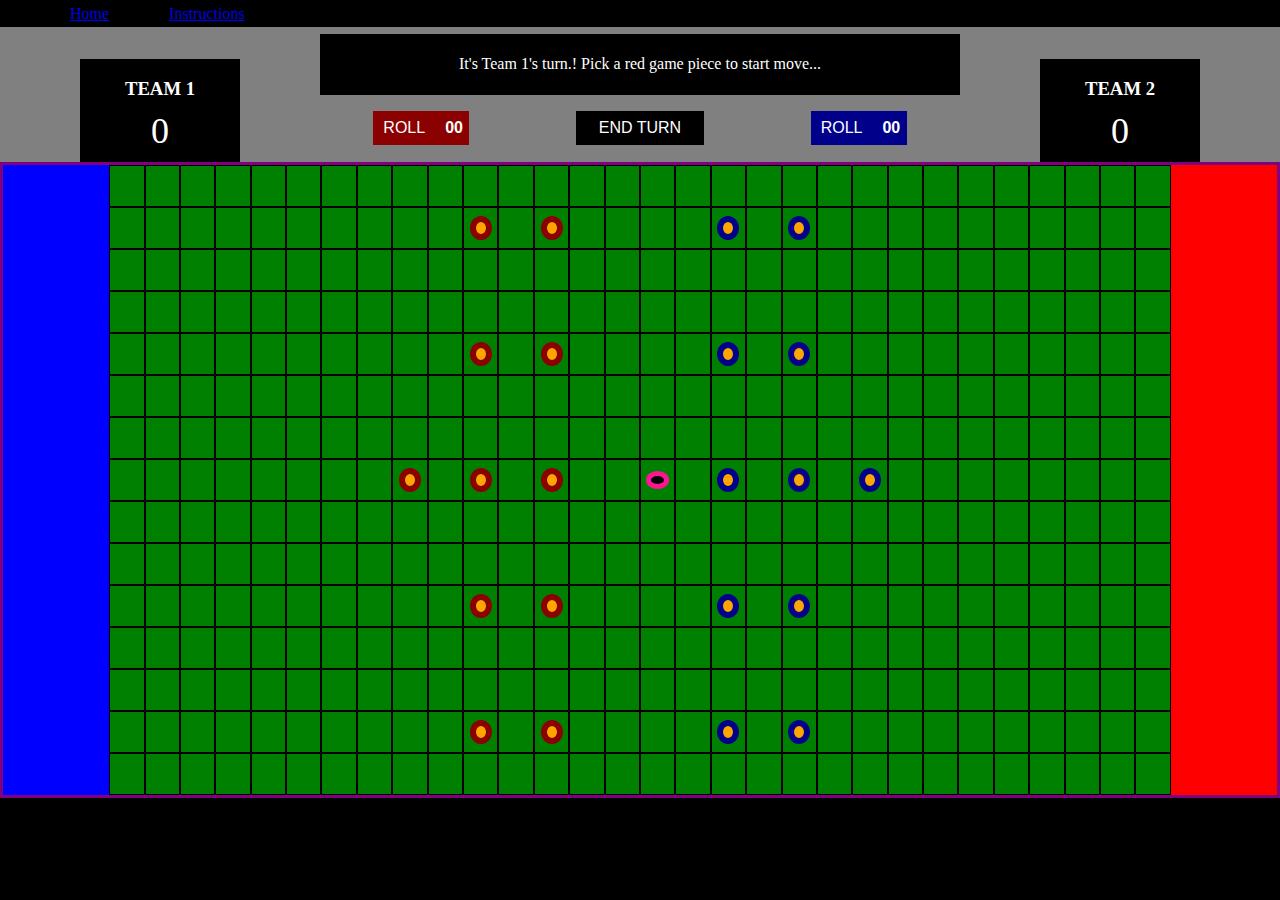
==== index.html @ e9a86d67 "Added score boards" ====
<!DOCTYPE html>
<html lang="en">
<head>
  <meta charset="UTF-8">
  <meta http-equiv="X-UA-Compatible" content="IE=edge">
  <meta name="viewport" content="width=device-width, initial-scale=1.0">
  <link rel="stylesheet" href="styles.css">
  <title>Combat League</title>
</head>
<body>
  <nav>
    <ul>
      <li><a href="index.html">Home</a></li>
      <li><a href="instructions.html" target="_blank">Instructions</a></li>
    </ul>
  </nav>
  <section id='score-container'>
    <div id="scoreboard1-container" class="scoreboard-container">
      <div id='scoreboard2' class="scoreboard">
        <h3>TEAM 1</h3>
        <p id="score2" class="score">0</p>
      </div>
    </div>
    </div>
    <div id="instructions-container">
      <p id="instructions">Instructions go here...</p>
    </div>
    <div id="buttons-container">
      <button type="button" id="roll-button-1" class="roll-button">ROLL
        <h4 id="roll-amount-1" class="roll-amount">00</h4>
      </button>
      <button type="button"id="end-turn-button">END TURN</button>
      <button type="button" id="roll-button-2" class="roll-button">ROLL
        <h4 id="roll-amount-2" class="roll-amount">00</h4>
      </button>
    </div>
    <div id="scoreboard2-container" class="scoreboard-container">
      <div id='scoreboard2' class="scoreboard">
        <h3>TEAM 2</h3>
        <p id="score2" class="score">0</p>
      </div>
    </div>
  </section>
  <div id="field-container">
    <div id="endzone1"></div>
    <div id="field"></div>
    <div id="endzone2"></div>
  </div>
  <section>
    <div id="team1-injuries-container" class="injuries"></div>
    <div id="team2-injuries-container" class="injuries"></div>
  </section>
  <script src="script.js" type="text/javascript"></script>
</body>
</html>
---- styles.css ----
body {
  display: flex;
  flex-direction: column;
  justify-content: start;
  height: 100vh;
  margin: 0;
  background-color: black;
}
nav {
  display: flex;
  align-items: center;
  height: 3%;
}
ul {
  display: flex;
}
li {
  margin: 0 30px;
}
#score-container {
  display: grid;
  grid-template-columns: 1fr 2fr 1fr;
  grid-template-rows: 1fr 1fr;
  justify-content: space-around;
  align-items: flex-end;
  height: 15%;
  background-color: gray;
}
.scoreboard-container {
  display: flex;
  justify-content: center;
}
#scoreboard1-container {
  grid-area: 1 / 1 / span 2 / span 1;
}
#scoreboard2-container {
  grid-area: 1 / 3 / span 2 / span 1;
}
h3 {
  padding: 0;
  margin-bottom: 0;
}
.score {
  padding: 0;
  margin: 10px 0 10px 0;
  font-size: 36px;
}
.scoreboard {
  display: flex;
  flex-direction: column;
  align-items: center;
  background-color: black;
  color: white;
  width: 50%;
  height: 50%;
}
#instructions-container {
  display: flex;
  justify-content: center;
  align-items: center;
  grid-area: 1 / 2 / span 1 / span 1;
  height: 90%;
  background-color: black;
  color: white;
}
#buttons-container {
  display: flex;
  justify-content: space-around;
  align-items: center;
  height: 100%;
  grid-area: 2 / 2 / span 1 / span 1;
}
.roll-button {
  display: inline-flex;
  justify-content: space-between;
  align-items: center;
  width: 15%;
  padding: 0 10px;
}
.roll-amount {
  display: inline-flex;
  justify-content: space-between;
  align-items: center;
  padding: 5px 10px;
  margin: 5px 10px;
  color: white;
  text-align: right;
}
#roll-amount-1 {
  width: 100%;
}
#roll-amount-2 {
  width: 100%;
}

#field-container {
  display: grid;
  grid-template-columns: 3fr 30fr 3fr;
  grid-template-rows: 15fr;
  height: 70%;
  border: 3px solid purple;
}
#endzone1 {
  grid-area: 1 / 1 / span 1 / span 1;
  background-color: blue;
}
#endzone2 {
  grid-area: 1 / 3 / span 1 / span 1;
  background-color: red;
}
#field {
  grid-area: 1 / 2 / span 1 / span 1;
  display: grid;
  grid-template-columns: repeat(30, 1fr);
  grid-template-rows: repeat(15, 1fr);
  background-color: gray;
}
.field-square {
  display: flex;
  justify-content: center;
  align-items: center;
  z-index: 4;
  background-color: green;
  border: 1px solid black;
}
.game-piece {
  display: flex;
  height: inherit;
  justify-content: center;
  align-items: center;
  z-index: 5;
  width: 30%;
  height: 30%;
  border: 0.75vmin solid yellow;
  border-radius: 50%;
  background-color: orange;
}
.game-piece:hover {
  background-color: darkorange;
}
.team1 {
  border-color: #8b0000;
  align-items: flex-start;
}
.team1:hover {
  border-color: rgb(95, 0, 0);
}
.team2 {
  border-color: darkblue;
  align-items: flex-end;
}
.team2:hover {
  border-color: rgb(0, 0, 95);
}
.debris {
  display: flex;
  height: inherit;
  justify-content: center;
  align-items: center;
  height: 95%;
  width: 95%;
  z-index: 5;
  background-color: rgb(89, 27, 27);
}
.ball {
  display: flex;
  justify-content: center;
  align-items: center;
  pointer-events: none;
  z-index: 6;
  width: 40%;
  height: 20%;
  border: #ff1493 solid 0.6vmin;
  border-radius: 50%;
  background-color: black;
}
.game-piece > .ball {
  display: flex;
  position: absolute;
  width: 1%;
  height: 0.5%;
  margin: 10px;
}
button {
  width: 30%;
  height: 50%;
  background-color: black;
  border: black 2px;
  color: white;
  text-align: center;
  text-decoration: none;
  display: inline-block;
  font-size: 16px;
}
#end-turn-button {
  width: 20%;
}
#roll-button-1 {
  background-color: #8b0000;
}
#roll-button-2 {
  background-color: darkblue;
}
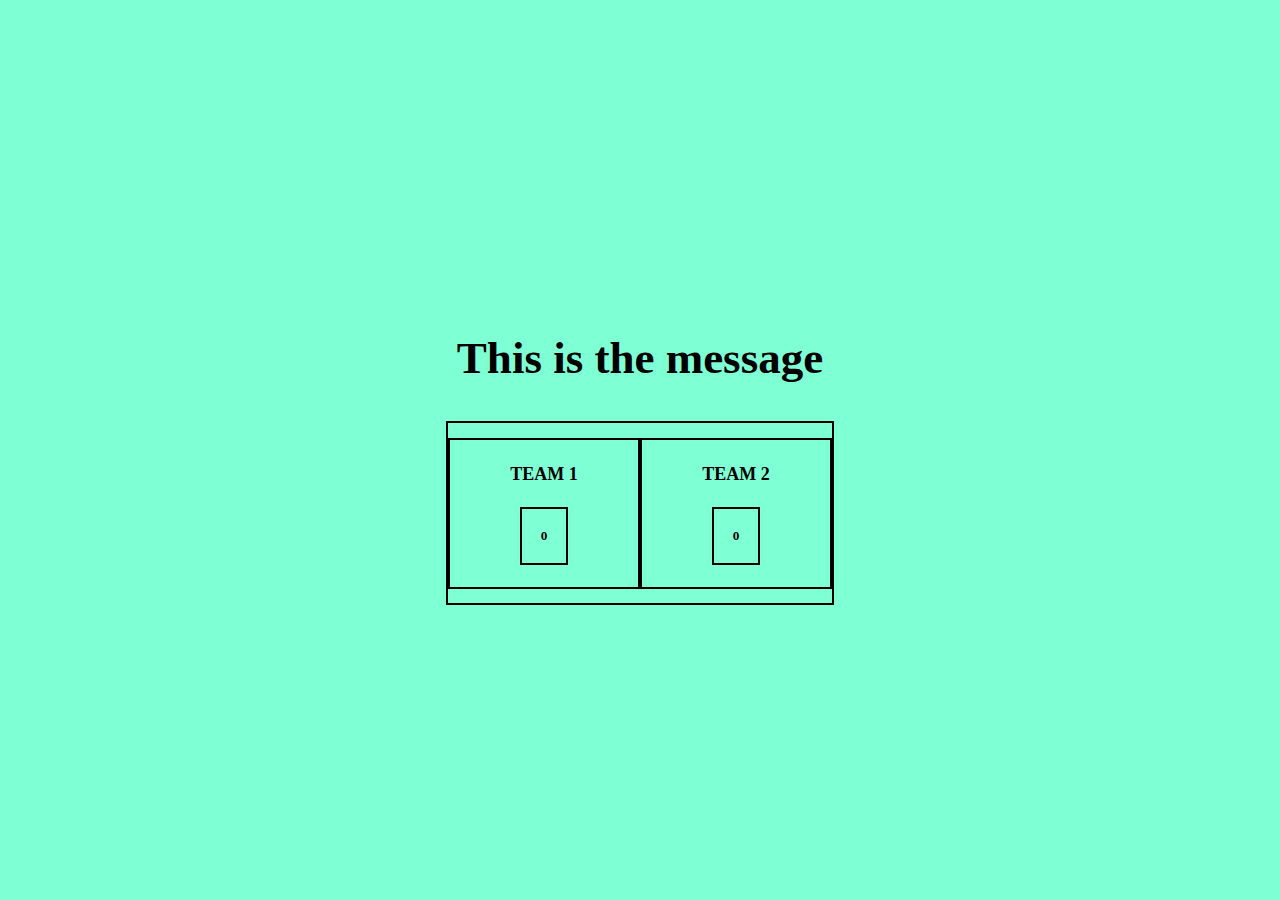
==== commit a2b7b78a: "Created groundwork for halftime/fulltime screens" ====
--- a/index.html
+++ b/index.html
@@ -50,6 +50,19 @@
     <div id="team1-injuries-container" class="injuries"></div>
     <div id="team2-injuries-container" class="injuries"></div>
   </section>
+  <div id="half-time" class="half-full">
+    <h2 id="half-time-message" class="half-full-message">This is the message</h2>
+    <div id="half-time-score-container" class="half-full-container">
+      <div id="team1-half-container" class="team-half-full">
+        <h4 class="half-full-team">TEAM 1</h4>
+        <h5 id="half-score-team2" class="half-full-score">0</h5>
+      </div>
+      <div id="team2-half-container" class="team-half-full">
+        <h4 class="half-full-team">TEAM 2</h4>
+        <h5 id="half-score-team2" class="half-full-score">0</h5>
+      </div>
+  </div>
+  <div id="full-time"></div>
   <script src="script.js" type="text/javascript"></script>
 </body>
 </html>--- a/styles.css
+++ b/styles.css
@@ -62,6 +62,11 @@
   height: 90%;
   background-color: black;
   color: white;
+  padding: 0 10px;
+}
+#instructions {
+  font-size: 20px;
+  padding: 0;
 }
 #buttons-container {
   display: flex;
@@ -201,3 +206,54 @@
 #roll-button-2 {
   background-color: darkblue;
 }
+#half-time {
+  position: absolute;
+  height: 100%;
+  width: 100%;
+  margin: 0;
+  z-index: 8;
+  background-color: aquamarine;
+}
+#full-time {
+  z-index: 10;
+  display: none;
+}
+.half-full {
+  display: flex;
+  flex-direction: column;
+  justify-content: center;
+  align-items: center;
+}
+.half-full-message {
+  font-size: 5vmin;
+}
+.half-full-container {
+  display: flex;
+  flex-direction: row;
+  justify-content: space-evenly;
+  align-items: center;
+  width: 30%;
+  height: 20%;
+  border: black 2px solid;
+}
+.team-half-full {
+  display: flex;
+  flex-direction: column;
+  justify-content: center;
+  align-items: center;
+  width: 50%;
+  border: black 2px solid;
+}
+.half-full-team {
+  display: flex;
+  font-size: 2vmin;
+  margin-bottom: 0;
+}
+.half-full-score {
+  display: flex;
+  flex-direction: column;
+  justify-content: center;
+  align-items: center;
+  padding: 10%;
+  border: black 2px solid;
+}
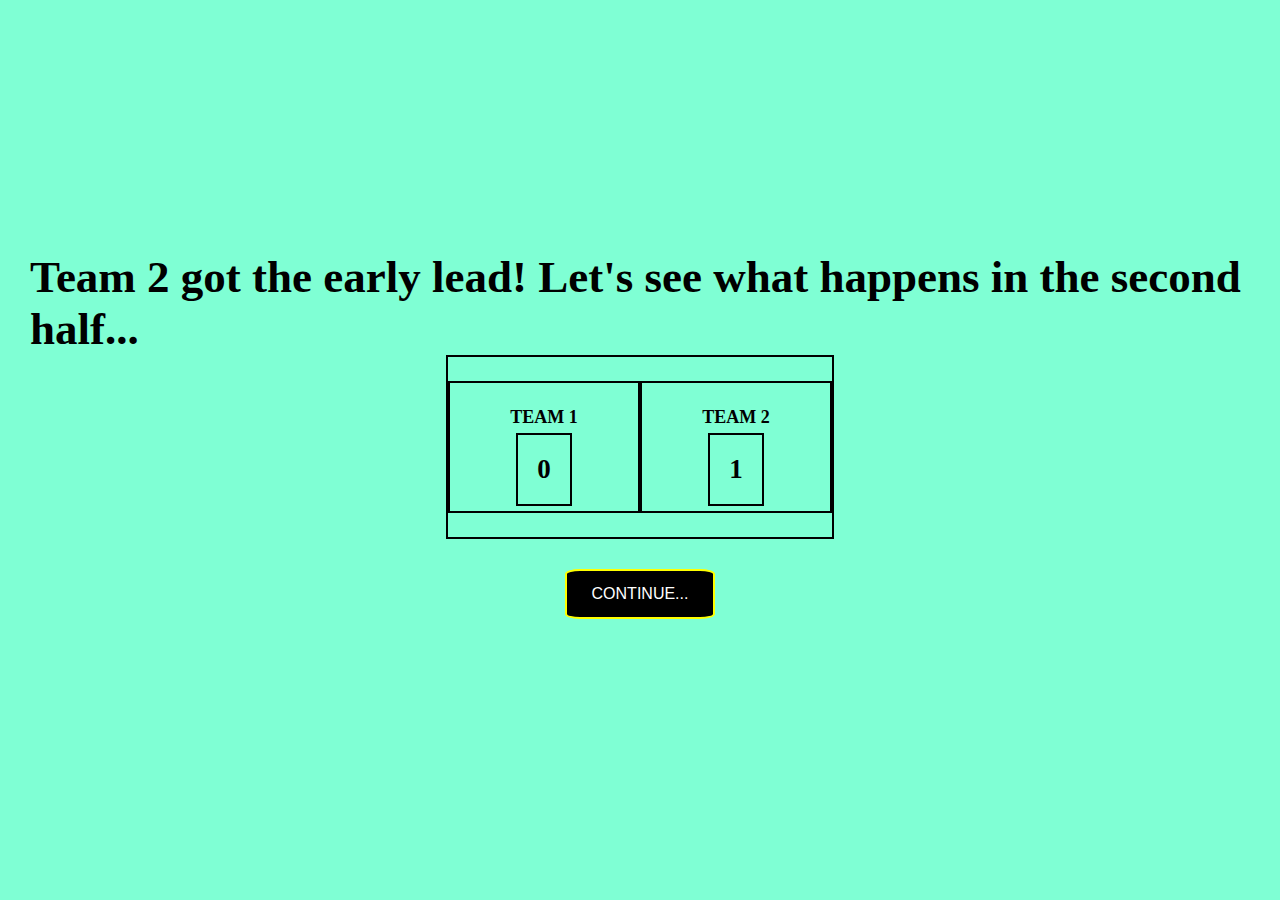
==== commit 09002134: "Half time screen now reacts based on score going in to half time" ====
--- a/index.html
+++ b/index.html
@@ -55,12 +55,14 @@
     <div id="half-time-score-container" class="half-full-container">
       <div id="team1-half-container" class="team-half-full">
         <h4 class="half-full-team">TEAM 1</h4>
-        <h5 id="half-score-team2" class="half-full-score">0</h5>
+        <h5 id="half-score-team1" class="half-full-score">0</h5>
       </div>
       <div id="team2-half-container" class="team-half-full">
         <h4 class="half-full-team">TEAM 2</h4>
         <h5 id="half-score-team2" class="half-full-score">0</h5>
       </div>
+    </div>
+      <button type="button" id="continue" class="half-full-button">CONTINUE...</button>
   </div>
   <div id="full-time"></div>
   <script src="script.js" type="text/javascript"></script>
--- a/styles.css
+++ b/styles.css
@@ -226,6 +226,7 @@
 }
 .half-full-message {
   font-size: 5vmin;
+  margin: 0 30px;
 }
 .half-full-container {
   display: flex;
@@ -254,6 +255,22 @@
   flex-direction: column;
   justify-content: center;
   align-items: center;
+  font-size: 3vmin;
   padding: 10%;
+  margin: 5px 0;
   border: black 2px solid;
 }
+.half-full-button {
+  display: flex;
+  margin: 30px;
+  width: 150px;
+  height: 50px;
+  background-color: black;
+  border: yellow 2px solid;
+  border-radius: 10%;
+  color: white;
+  text-align: center;
+  text-decoration: none;
+  display: inline-block;
+  font-size: 16px;
+}
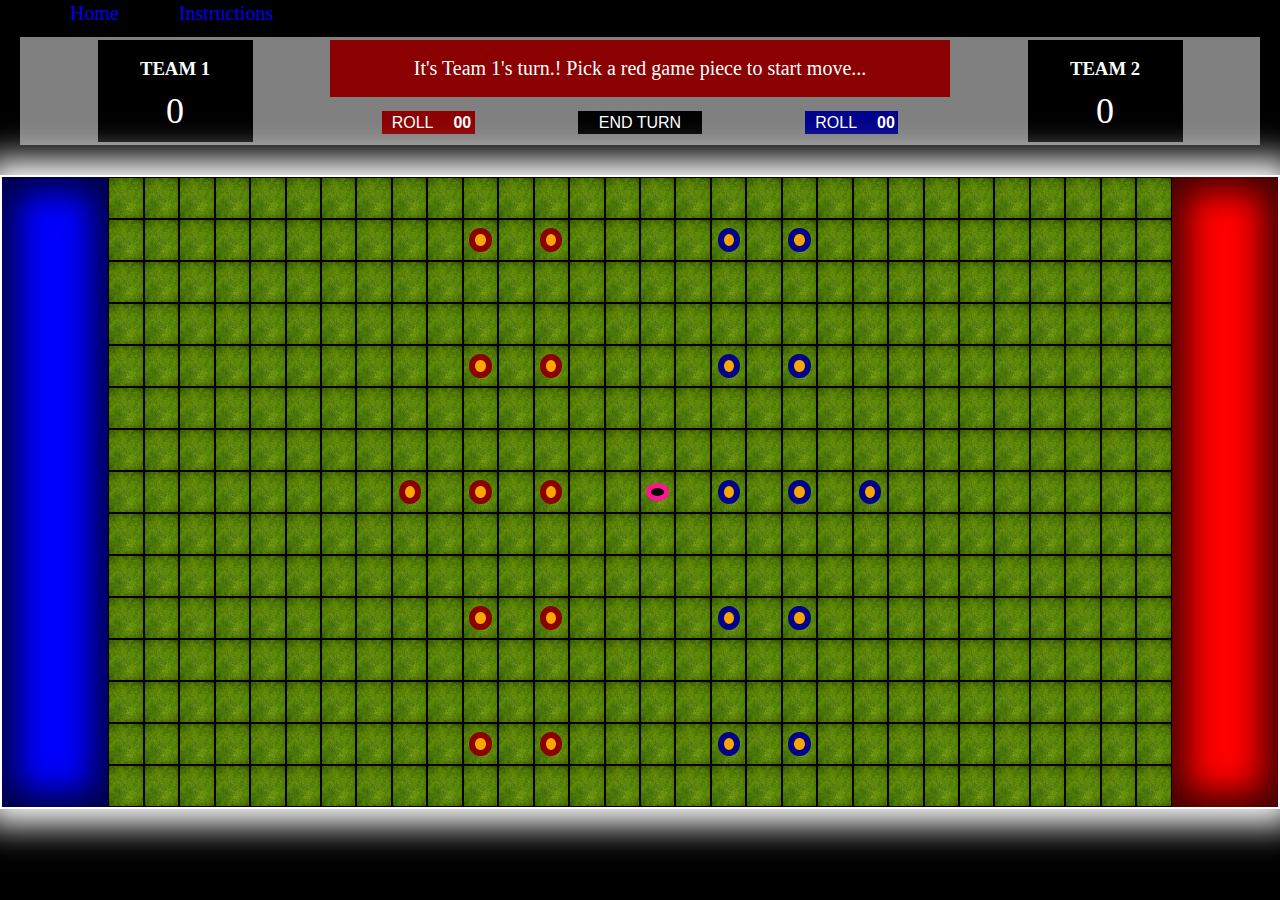
==== commit 03dd1714: "Added win and lose screens. Added some CSS" ====
--- a/index.html
+++ b/index.html
@@ -18,7 +18,7 @@
     <div id="scoreboard1-container" class="scoreboard-container">
       <div id='scoreboard2' class="scoreboard">
         <h3>TEAM 1</h3>
-        <p id="score2" class="score">0</p>
+        <p id="score1" class="score">0</p>
       </div>
     </div>
     </div>
@@ -64,7 +64,23 @@
     </div>
       <button type="button" id="continue" class="half-full-button">CONTINUE...</button>
   </div>
-  <div id="full-time"></div>
+  
+  
+  
+  <div id="full-time" class="half-full">
+    <h2 id="full-time-message" class="half-full-message">This is the full message</h2>
+    <div id="full-time-score-container" class="half-full-container">
+      <div id="team1-full-container" class="team-half-full">
+        <h4 class="half-full-team">TEAM 1</h4>
+        <h5 id="full-score-team1" class="half-full-score">0</h5>
+      </div>
+      <div id="team2-full-container" class="team-half-full">
+        <h4 class="half-full-team">TEAM 2</h4>
+        <h5 id="full-score-team2" class="half-full-score">0</h5>
+      </div>
+    </div>
+      <button type="button" id="replay" class="half-full-button">NEW GAME?</button>
+  </div>
   <script src="script.js" type="text/javascript"></script>
 </body>
 </html>--- a/styles.css
+++ b/styles.css
@@ -4,6 +4,11 @@
   justify-content: start;
   height: 100vh;
   margin: 0;
+  background-image: url('./images/concrete3-bg.jpg');
+  background-position: center;
+  background-repeat: no-repeat;
+  background-attachment: fixed;
+  background-size: cover;
   background-color: black;
 }
 nav {
@@ -13,22 +18,29 @@
 }
 ul {
   display: flex;
+  list-style: none;
 }
 li {
   margin: 0 30px;
+  font-size: 20px;
+}
+a {
+  text-decoration: none;
 }
 #score-container {
   display: grid;
   grid-template-columns: 1fr 2fr 1fr;
   grid-template-rows: 1fr 1fr;
   justify-content: space-around;
-  align-items: flex-end;
-  height: 15%;
+  align-items: center;
+  height: 12%;
   background-color: gray;
+  margin: 10px 20px;
 }
 .scoreboard-container {
   display: flex;
   justify-content: center;
+  align-items: center;
 }
 #scoreboard1-container {
   grid-area: 1 / 1 / span 2 / span 1;
@@ -103,19 +115,24 @@
   grid-template-columns: 3fr 30fr 3fr;
   grid-template-rows: 15fr;
   height: 70%;
-  border: 3px solid purple;
+  border: 2px solid white;
+  margin-top: 20px;
+  box-shadow: 0 0 2em 1em white;
 }
 #endzone1 {
   grid-area: 1 / 1 / span 1 / span 1;
   background-color: blue;
+  box-shadow: inset 0 0 2em 1em rgb(0, 0, 70);
 }
 #endzone2 {
   grid-area: 1 / 3 / span 1 / span 1;
   background-color: red;
+  box-shadow: inset 0 0 2em 1em rgb(70, 0, 0);
 }
 #field {
   grid-area: 1 / 2 / span 1 / span 1;
   display: grid;
+  height: 100%;
   grid-template-columns: repeat(30, 1fr);
   grid-template-rows: repeat(15, 1fr);
   background-color: gray;
@@ -127,6 +144,12 @@
   z-index: 4;
   background-color: green;
   border: 1px solid black;
+  background-image: url('./images/grass-3448x3448.jpg');
+  background-position: center;
+  background-repeat: no-repeat;
+  background-size: 100% 100%;
+  background-clip: padding-box;
+  background-color: black;
 }
 .game-piece {
   display: flex;
@@ -206,7 +229,14 @@
 #roll-button-2 {
   background-color: darkblue;
 }
+.half-full {
+  display: flex;
+  flex-direction: column;
+  justify-content: center;
+  align-items: center;
+}
 #half-time {
+  display: none;
   position: absolute;
   height: 100%;
   width: 100%;
@@ -215,14 +245,13 @@
   background-color: aquamarine;
 }
 #full-time {
+  display: none;
+  position: absolute;
+  height: 100%;
+  width: 100%;
+  margin: 0;
   z-index: 10;
-  display: none;
-}
-.half-full {
-  display: flex;
-  flex-direction: column;
-  justify-content: center;
-  align-items: center;
+  background-color: aquamarine;
 }
 .half-full-message {
   font-size: 5vmin;
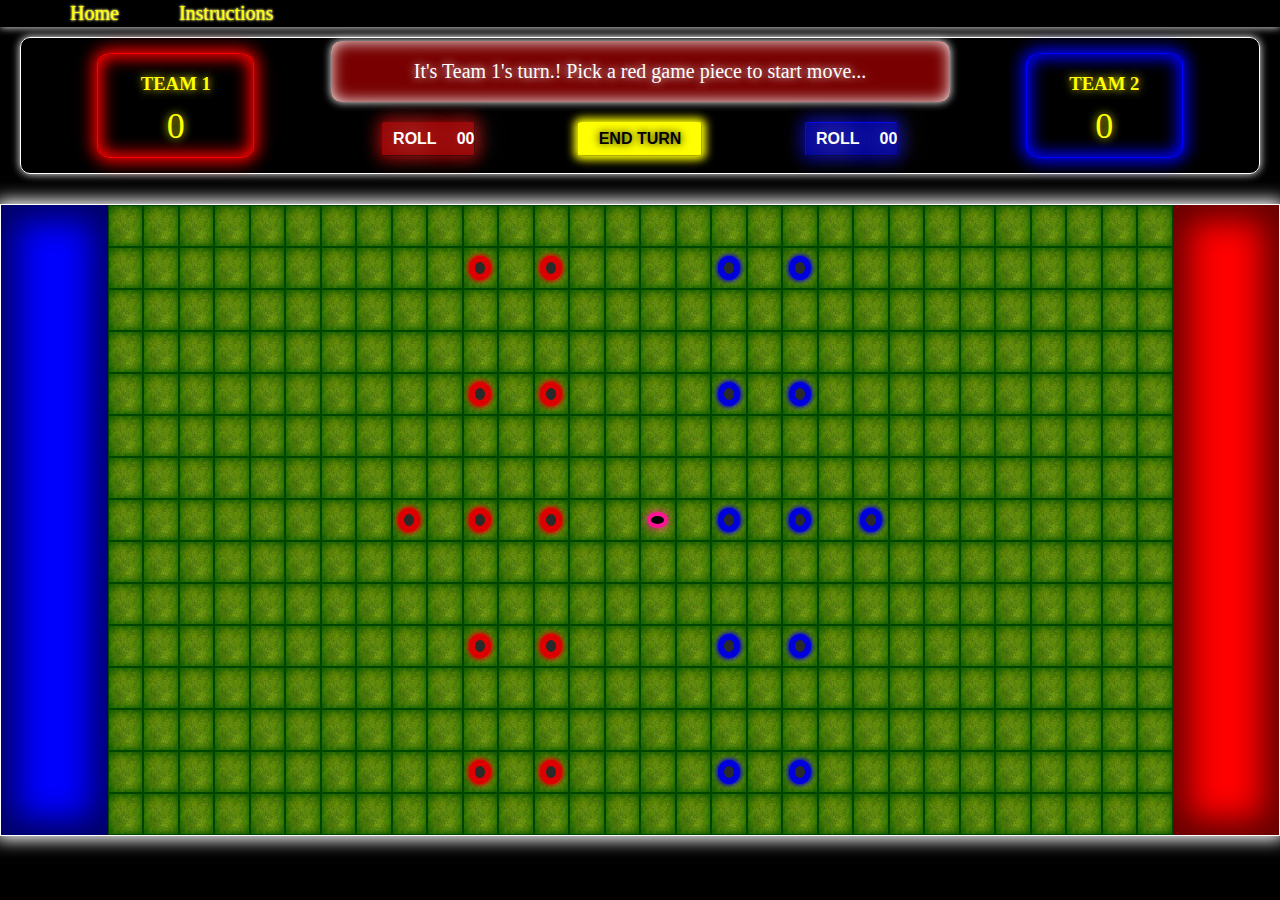
==== commit 83dcdc3a: "Added neon styles. Added instructions page. Added debris tile picture for texture." ====
--- a/index.html
+++ b/index.html
@@ -16,7 +16,7 @@
   </nav>
   <section id='score-container'>
     <div id="scoreboard1-container" class="scoreboard-container">
-      <div id='scoreboard2' class="scoreboard">
+      <div id='scoreboard1' class="scoreboard">
         <h3>TEAM 1</h3>
         <p id="score1" class="score">0</p>
       </div>
--- a/styles.css
+++ b/styles.css
@@ -15,6 +15,8 @@
   display: flex;
   align-items: center;
   height: 3%;
+  background-color: rgb(0, 0, 0, 0.7);
+  box-shadow: 0 0 0.5em 0em white;
 }
 ul {
   display: flex;
@@ -26,6 +28,13 @@
 }
 a {
   text-decoration: none;
+  color: yellow;
+  text-shadow: 0 0 0.125em white, 0 0 0.125em currentColor;
+}
+a:hover {
+  text-decoration: none;
+  color: white;
+  text-shadow: 0 0 0.125em white, 0 0 0.45em currentColor;
 }
 #score-container {
   display: grid;
@@ -33,8 +42,11 @@
   grid-template-rows: 1fr 1fr;
   justify-content: space-around;
   align-items: center;
-  height: 12%;
-  background-color: gray;
+  height: 15%;
+  background-color: rgb(0, 0, 0, 0.7);
+  border: 1px solid white;
+  box-shadow: 0 0 0.5em 0em white;
+  border-radius: 10px;
   margin: 10px 20px;
 }
 .scoreboard-container {
@@ -62,10 +74,21 @@
   flex-direction: column;
   align-items: center;
   background-color: black;
-  color: white;
+  border: yellow 1px solid;
+  border-radius: 10%;
+  color: yellow;
+  text-shadow: 0 0 0.5em currentColor;
   width: 50%;
   height: 50%;
 }
+#scoreboard1 {
+  border: red 1px solid;
+  box-shadow: 0 0 1em 0.25em red, inset 0 0 1em 0.25em rgb(255, 0, 0);
+}
+#scoreboard2 {
+  border: blue 1px solid;
+  box-shadow: 0 0 1em 0.25em blue, inset 0 0 1em 0.25em blue;
+}
 #instructions-container {
   display: flex;
   justify-content: center;
@@ -75,11 +98,16 @@
   background-color: black;
   color: white;
   padding: 0 10px;
+  box-shadow: 0 0 0.5em 0em white, inset 0 0 1em 0em white;
+  border: black 0px solid;
+  border-radius: 10px;
 }
 #instructions {
   font-size: 20px;
   padding: 0;
-}
+  text-shadow: 0 0 0.5em white;
+}
+
 #buttons-container {
   display: flex;
   justify-content: space-around;
@@ -115,19 +143,19 @@
   grid-template-columns: 3fr 30fr 3fr;
   grid-template-rows: 15fr;
   height: 70%;
-  border: 2px solid white;
+  border: 1px solid white;
   margin-top: 20px;
-  box-shadow: 0 0 2em 1em white;
+  box-shadow: 0 0 1em 0.25em white;
 }
 #endzone1 {
   grid-area: 1 / 1 / span 1 / span 1;
   background-color: blue;
-  box-shadow: inset 0 0 2em 1em rgb(0, 0, 70);
+  box-shadow: inset 0 0 2em 1em rgb(0, 0, 100);
 }
 #endzone2 {
   grid-area: 1 / 3 / span 1 / span 1;
   background-color: red;
-  box-shadow: inset 0 0 2em 1em rgb(70, 0, 0);
+  box-shadow: inset 0 0 2em 1em rgb(100, 0, 0);
 }
 #field {
   grid-area: 1 / 2 / span 1 / span 1;
@@ -142,14 +170,19 @@
   justify-content: center;
   align-items: center;
   z-index: 4;
-  background-color: green;
-  border: 1px solid black;
+  background-color: rgb(0, 128, 0);
+  border: 1px solid rgb(0, 70, 0);
+  box-shadow: inset 0 0 0.5em 0em rgb(0, 100, 0);
   background-image: url('./images/grass-3448x3448.jpg');
   background-position: center;
   background-repeat: no-repeat;
+  background-blend-mode: lighten;
   background-size: 100% 100%;
   background-clip: padding-box;
   background-color: black;
+}
+.glow-square {
+  box-shadow: inset 0 0 0.5em 0.5em rgb(120, 255, 58);
 }
 .game-piece {
   display: flex;
@@ -161,20 +194,22 @@
   height: 30%;
   border: 0.75vmin solid yellow;
   border-radius: 50%;
-  background-color: orange;
+  background-color: rgb(41, 41, 41);
 }
 .game-piece:hover {
-  background-color: darkorange;
+  background-color: black;
 }
 .team1 {
-  border-color: #8b0000;
+  border-color: #dc0000;
+  box-shadow: 0 0 0.25em 0.1em #dc0000;
   align-items: flex-start;
 }
 .team1:hover {
   border-color: rgb(95, 0, 0);
 }
 .team2 {
-  border-color: darkblue;
+  border-color: #0000dc;
+  box-shadow: 0 0 0.25em 0.1em #0000dc;
   align-items: flex-end;
 }
 .team2:hover {
@@ -185,9 +220,15 @@
   height: inherit;
   justify-content: center;
   align-items: center;
-  height: 95%;
-  width: 95%;
+  height: 90%;
+  width: 90%;
   z-index: 5;
+  background-image: url('./images/junk.jpg');
+  background-position: center;
+  background-repeat: no-repeat;
+  background-size: cover;
+  background-clip: padding-box;
+  border-radius: 25%;
   background-color: rgb(89, 27, 27);
 }
 .ball {
@@ -198,7 +239,8 @@
   z-index: 6;
   width: 40%;
   height: 20%;
-  border: #ff1493 solid 0.6vmin;
+  border: #ff1493 solid 0.5vmin;
+  box-shadow: 0 0 0.5em 0em #ff1493;
   border-radius: 50%;
   background-color: black;
 }
@@ -222,18 +264,85 @@
 }
 #end-turn-button {
   width: 20%;
+  background-color: yellow;
+  border: yellow 1px outset;
+  box-shadow: 0 0 0.5em 0.25em yellow, inset 0 0 0.5em 0.25em yellow;
+  border-radius: 5%;
+  color: black;
+  text-shadow: 0 0 0.5em currentColor;
+  font-weight: bold;
+}
+#end-turn-button:hover {
+  background-color: black;
+  border: yellow 1px solid;
+  box-shadow: 0 0 1em 0.25em black;
+  color: yellow;
+  text-shadow: 0 0 2em currentColor;
+}
+#end-turn-button:active {
+  background-color: black;
+  border: yellow 1px inset;
+  box-shadow: 0 0 1em 0.25em black;
+  color: yellow;
+  text-shadow: 0 0 2em currentColor;
 }
 #roll-button-1 {
-  background-color: #8b0000;
-}
+  background-color: rgba(150, 0, 0, 1);
+  font-weight: bold;
+  border: rgba(150, 0, 0, 1) 1px outset;
+  border-radius: 5%;
+  box-shadow: 0 0 1em 0.25em rgba(150, 0, 0, 1);
+  color: white;
+  text-shadow: 0 0 2em currentColor;
+}
+#roll-button-1:hover {
+  background-color: white;
+  border: rgba(150, 0, 0, 1) 1px solid;
+  box-shadow: 0 0 1em 0.25em rgba(150, 0, 0, 1);
+  color: rgba(150, 0, 0, 1);
+  text-shadow: 0 0 2em currentColor;
+}
+#roll-button-1:hover > #roll-amount-1 {
+  color: rgba(150, 0, 0, 1);
+}
+#roll-button-1:active {
+  border: rgba(150, 0, 0, 1) 1px inset;
+}
+
 #roll-button-2 {
-  background-color: darkblue;
-}
+  background-color: rgba(0, 0, 150, 1);
+  font-weight: bold;
+  border: rgba(0, 0, 150, 1) 1px outset;
+  border-radius: 5%;
+  box-shadow: 0 0 1em 0.25em rgba(0, 0, 150, 1);
+  color: white;
+  text-shadow: 0 0 2em currentColor;
+}
+#roll-button-2:hover {
+  background-color: white;
+  border: rgba(0, 0, 150, 1) 1px solid;
+  box-shadow: 0 0 1em 0.25em rgba(0, 0, 150, 1);
+  color: rgba(0, 0, 150, 1);
+  text-shadow: 0 0 2em currentColor;
+}
+#roll-button-2:hover > #roll-amount-2 {
+  color: rgba(0, 0, 150, 1);
+}
+#roll-button-2:active {
+  border: rgba(0, 0, 150, 1) 1px inset;
+}
+
 .half-full {
   display: flex;
   flex-direction: column;
-  justify-content: center;
-  align-items: center;
+  justify-content: space-evenly;
+  align-items: center;
+  background-color: black;
+  background-image: url('./images/city-bg.jpg');
+  background-position: center;
+  background-repeat: no-repeat;
+  background-attachment: fixed;
+  background-size: cover;
 }
 #half-time {
   display: none;
@@ -242,7 +351,7 @@
   width: 100%;
   margin: 0;
   z-index: 8;
-  background-color: aquamarine;
+  background-color: black;
 }
 #full-time {
   display: none;
@@ -251,28 +360,63 @@
   width: 100%;
   margin: 0;
   z-index: 10;
-  background-color: aquamarine;
+  background-color: black;
+  background-image: url('./images/city2-bg.jpg');
+  background-position: center;
+  background-repeat: no-repeat;
+  background-attachment: fixed;
+  background-size: cover;
 }
 .half-full-message {
   font-size: 5vmin;
-  margin: 0 30px;
+  margin: 0 50px;
+  padding: 30px;
+  color: #ff1493;
+  box-shadow: 0 0 0.5em 0.1em #ff1493;
+  box-shadow: 0 0 0.125em 0.125em #ff1493, inset 0 0 0.125em 0.125em #ff1493;
+  text-shadow: 0 0 0.125em currentColor;
+  border-radius: 10px;
+  background-color: rgba(0, 0, 0, 0.9);
 }
 .half-full-container {
   display: flex;
   flex-direction: row;
   justify-content: space-evenly;
   align-items: center;
-  width: 30%;
+  border-radius: 10px;
+  border: yellow 1px solid;
+  box-shadow: 0 0 0.125em 0.125em yellow, inset 0 0 0.125em 0em yellow;
+  background-color: rgba(0, 0, 0, 0.75);
+  width: 50%;
   height: 20%;
-  border: black 2px solid;
 }
 .team-half-full {
   display: flex;
   flex-direction: column;
   justify-content: center;
   align-items: center;
-  width: 50%;
-  border: black 2px solid;
+  border-radius: 10%;
+  background-color: rgba(0, 0, 0, 0.75);
+  color: yellow;
+  text-shadow: 0 0 0.5em currentColor;
+  width: 20%;
+  border: #ff1493 2px solid;
+}
+#team1-half-container {
+  border: red 1px solid;
+  box-shadow: 0 0 1em 0.25em red, inset 0 0 1em 0.25em red;
+}
+#team2-half-container {
+  border: blue 1px solid;
+  box-shadow: 0 0 1em 0.25em blue, inset 0 0 1em 0.25em blue;
+}
+#team1-full-container {
+  border: red 1px solid;
+  box-shadow: 0 0 1em 0.25em red, inset 0 0 1em 0.25em red;
+}
+#team2-full-container {
+  border: blue 1px solid;
+  box-shadow: 0 0 1em 0.25em blue, inset 0 0 1em 0.25em blue;
 }
 .half-full-team {
   display: flex;
@@ -287,7 +431,6 @@
   font-size: 3vmin;
   padding: 10%;
   margin: 5px 0;
-  border: black 2px solid;
 }
 .half-full-button {
   display: flex;
@@ -303,3 +446,43 @@
   display: inline-block;
   font-size: 16px;
 }
+#instrictions-page-container {
+  display: flex;
+  flex-direction: column;
+  justify-content: space-around;
+  align-items: center;
+  height: 80%;
+  padding: 50px;
+  background-color: rgb(0, 0, 0, 0.7);
+  border: 1px solid yellow;
+  box-shadow: 0 0 0.5em 0em yellow;
+  color: yellow;
+  text-shadow: 0 0 0.5em currentColor;
+  font-size: 2vmin;
+  border-radius: 10px;
+  margin: 10px 20px;
+}
+.half-full-button {
+  width: 20%;
+  background-color: yellow;
+  border: yellow 1px outset;
+  box-shadow: 0 0 0.5em 0.25em yellow, inset 0 0 0.5em 0.25em yellow;
+  border-radius: 5%;
+  color: black;
+  text-shadow: 0 0 0.5em currentColor;
+  font-weight: bold;
+}
+.half-full-button:hover {
+  background-color: black;
+  border: yellow 1px solid;
+  box-shadow: 0 0 1em 0.25em black;
+  color: yellow;
+  text-shadow: 0 0 2em currentColor;
+}
+.half-full-button:active {
+  background-color: black;
+  border: yellow 1px inset;
+  box-shadow: 0 0 1em 0.25em black;
+  color: yellow;
+  text-shadow: 0 0 2em currentColor;
+}
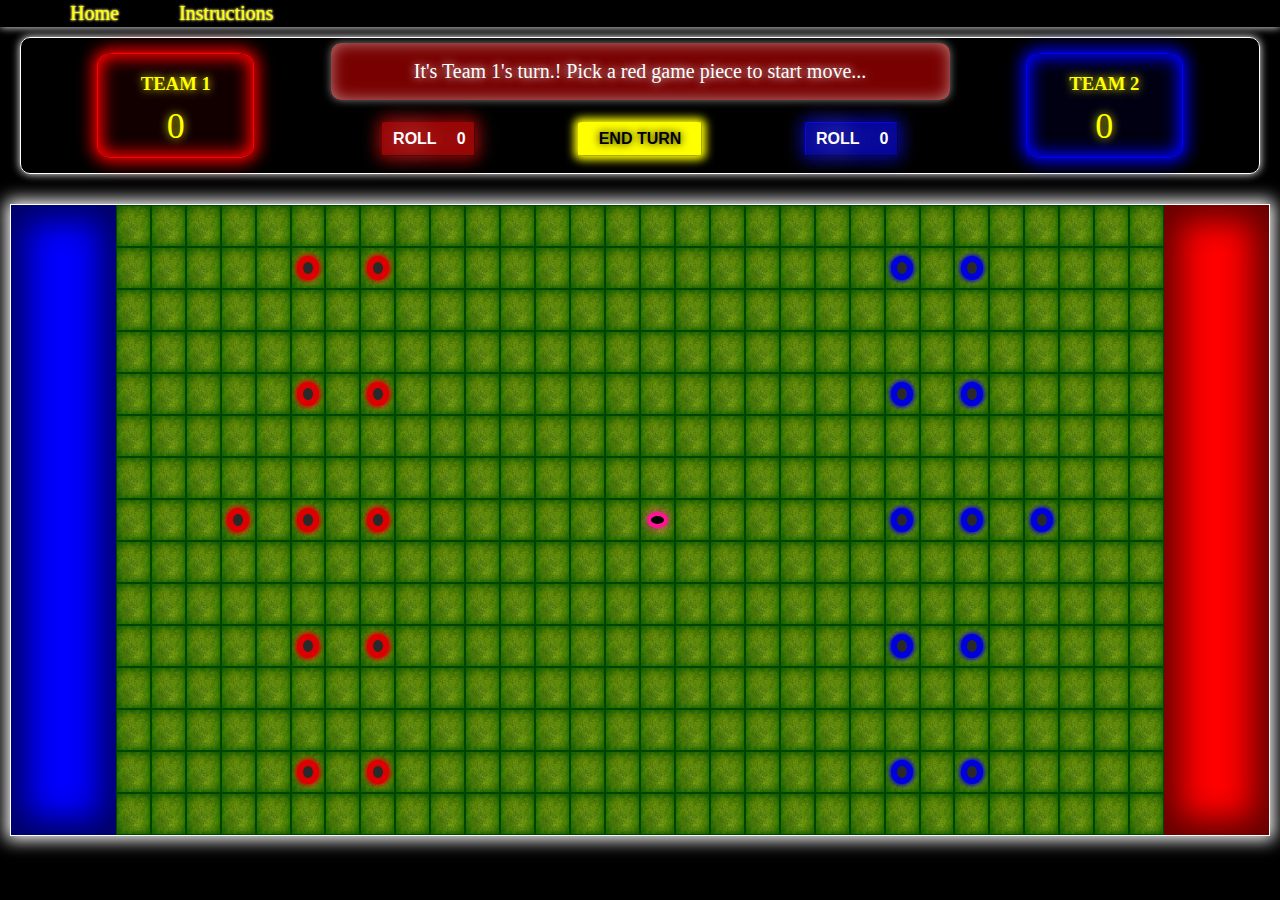
==== commit ead59529: "Updated README. Ready to deploy to Surge." ====
--- a/index.html
+++ b/index.html
@@ -27,11 +27,11 @@
     </div>
     <div id="buttons-container">
       <button type="button" id="roll-button-1" class="roll-button">ROLL
-        <h4 id="roll-amount-1" class="roll-amount">00</h4>
+        <h4 id="roll-amount-1" class="roll-amount">0</h4>
       </button>
       <button type="button"id="end-turn-button">END TURN</button>
       <button type="button" id="roll-button-2" class="roll-button">ROLL
-        <h4 id="roll-amount-2" class="roll-amount">00</h4>
+        <h4 id="roll-amount-2" class="roll-amount">0</h4>
       </button>
     </div>
     <div id="scoreboard2-container" class="scoreboard-container">
--- a/styles.css
+++ b/styles.css
@@ -83,10 +83,12 @@
 }
 #scoreboard1 {
   border: red 1px solid;
+  background-color: rgba(20, 0, 0, 0.9);
   box-shadow: 0 0 1em 0.25em red, inset 0 0 1em 0.25em rgb(255, 0, 0);
 }
 #scoreboard2 {
   border: blue 1px solid;
+  background-color: rgba(0, 0, 20, 0.9);
   box-shadow: 0 0 1em 0.25em blue, inset 0 0 1em 0.25em blue;
 }
 #instructions-container {
@@ -94,12 +96,13 @@
   justify-content: center;
   align-items: center;
   grid-area: 1 / 2 / span 1 / span 1;
-  height: 90%;
+  height: 85%;
   background-color: black;
   color: white;
   padding: 0 10px;
-  box-shadow: 0 0 0.5em 0em white, inset 0 0 1em 0em white;
-  border: black 0px solid;
+  box-shadow: 0 0 0.5em 0em rgba(255, 255, 255, 0.5),
+    inset 0 0 1em 0em rgba(255, 255, 255, 0.5);
+  border: white 0px solid;
   border-radius: 10px;
 }
 #instructions {
@@ -143,9 +146,10 @@
   grid-template-columns: 3fr 30fr 3fr;
   grid-template-rows: 15fr;
   height: 70%;
+  margin: 0 10px;
   border: 1px solid white;
   margin-top: 20px;
-  box-shadow: 0 0 1em 0.25em white;
+  box-shadow: 0 0 1em 0.25em white, inset 0 0 2em 1em white;
 }
 #endzone1 {
   grid-area: 1 / 1 / span 1 / span 1;
